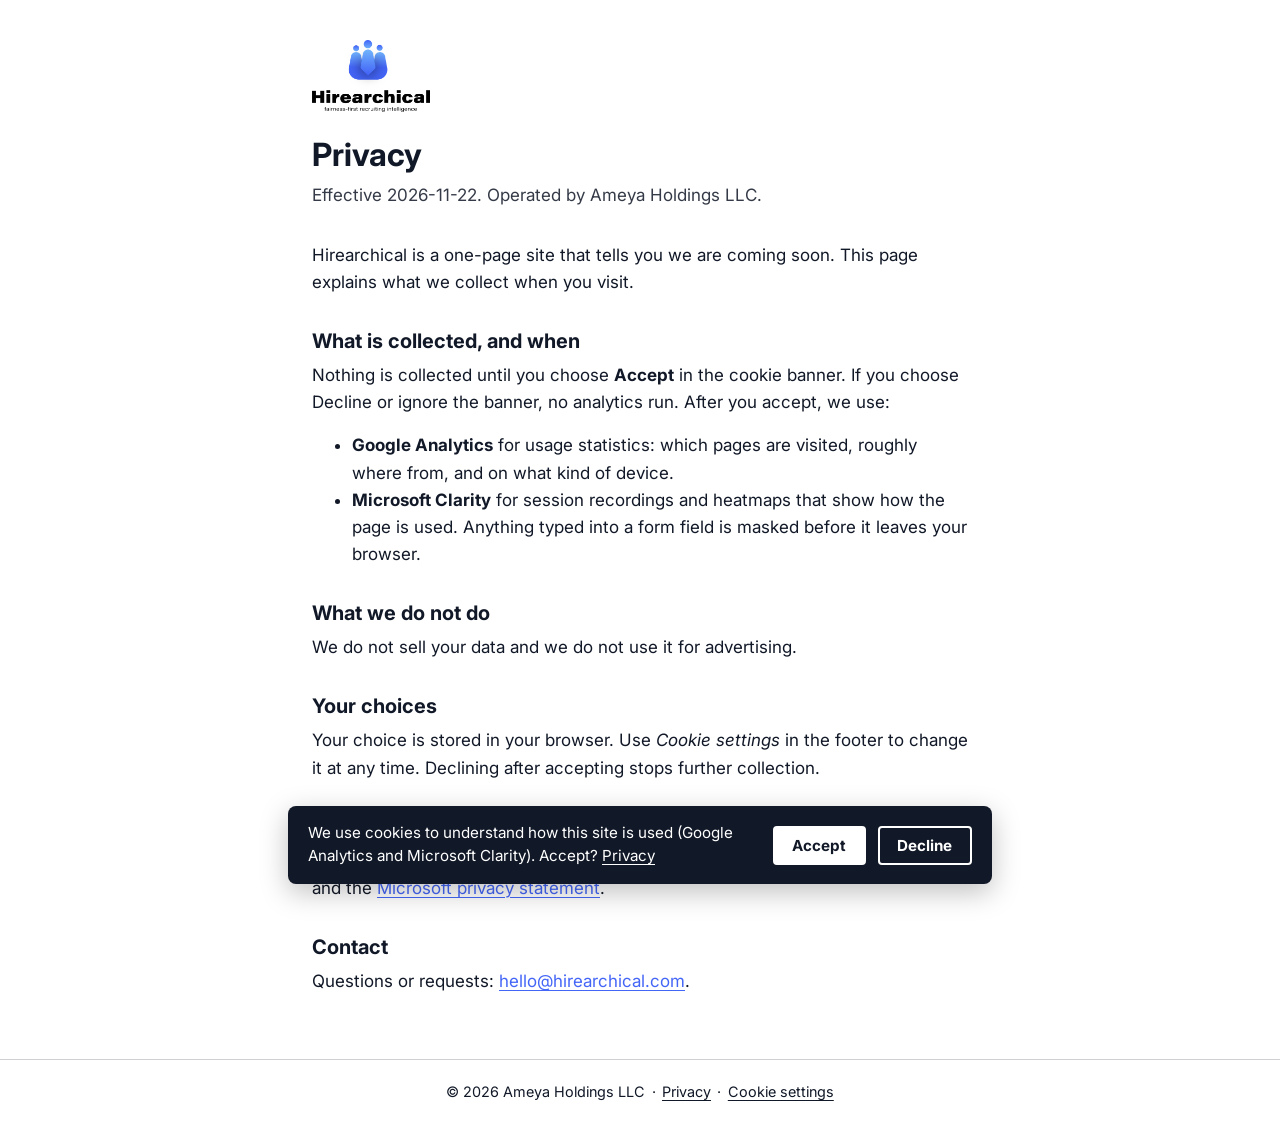
==== privacy/index.html @ fcce78bf "Coming-soon page Co-Authored-By: Claude Opus 5.5 <noreply@anthropic.com>" ====
<!doctype html>
<html lang="en" data-gtm="GTM-KTQXMDR3" data-clarity="zhxrte4u9c" data-privacy="/privacy/">
<head>
<meta charset="utf-8">
<meta name="viewport" content="width=device-width, initial-scale=1">
<meta name="theme-color" content="#FFFFFF">
<link rel="icon" href="/assets/favicon.svg" type="image/svg+xml">
<link rel="icon" href="/assets/favicon.png" type="image/png" sizes="180x180">
<link rel="apple-touch-icon" href="/assets/favicon.png">
<link rel="preconnect" href="https://fonts.googleapis.com">
<link rel="preconnect" href="https://fonts.gstatic.com" crossorigin>
<link rel="stylesheet" href="https://fonts.googleapis.com/css2?family=Inter:wght@600;700&amp;display=swap">
<link rel="stylesheet" href="/assets/brand.css">
<link rel="stylesheet" href="/assets/site.css">
<script src="/assets/consent.js" defer></script>
<title>Privacy — Hirearchical</title>
<meta name="description" content="How Hirearchical handles analytics and your privacy choices.">
<link rel="canonical" href="https://hirearchical.com/privacy/">
</head>
<body>
<a class="skip" href="#main">Skip to content</a>
<main id="main" class="doc">
  <div class="doc-head">
    <a href="/"><img class="logo" src="/assets/logo.png" alt="Hirearchical home"></a>
    <h1>Privacy</h1>
    <p class="meta">Effective 2026-11-22. Operated by Ameya Holdings LLC.</p>
  </div>
  <p>Hirearchical is a one-page site that tells you we are coming soon. This page explains what we collect when you visit.</p>

  <h2>What is collected, and when</h2>
  <p>Nothing is collected until you choose <strong>Accept</strong> in the cookie banner. If you choose Decline or ignore the banner, no analytics run. After you accept, we use:</p>
  <ul>
    <li><strong>Google Analytics</strong> for usage statistics: which pages are visited, roughly where from, and on what kind of device.</li>
    <li><strong>Microsoft Clarity</strong> for session recordings and heatmaps that show how the page is used. Anything typed into a form field is masked before it leaves your browser.</li>
  </ul>

  <h2>What we do not do</h2>
  <p>We do not sell your data and we do not use it for advertising.</p>

  <h2>Your choices</h2>
  <p>Your choice is stored in your browser. Use <em>Cookie settings</em> in the footer to change it at any time. Declining after accepting stops further collection.</p>

  <h2>Service providers</h2>
  <p>Google and Microsoft process this data for us. See the <a href="https://policies.google.com/privacy" rel="noopener">Google privacy statement</a> and the <a href="https://privacy.microsoft.com/privacystatement" rel="noopener">Microsoft privacy statement</a>.</p>

  <h2>Contact</h2>
  <p>Questions or requests: <a href="mailto:hello@hirearchical.com">hello@hirearchical.com</a>.</p>
</main>
<footer class="site-footer">
  <span>&copy; 2026 Ameya Holdings LLC</span><span class="sep" aria-hidden="true">&middot;</span><a href="/privacy/">Privacy</a><span class="sep" aria-hidden="true">&middot;</span><button type="button" class="link-button" data-consent-open>Cookie settings</button>
</footer>
</body>
</html>
---- assets/brand.css ----
:root {
  --brand-primary: #4466F7;
  --brand-accent: #6DADFC;
  --brand-bg: #FFFFFF;
  --brand-text: #111827;
  --font-heading: 'Inter', system-ui, -apple-system, 'Segoe UI', Roboto, sans-serif;
  --font-body: 'Inter', system-ui, -apple-system, 'Segoe UI', Roboto, sans-serif;
}
---- assets/site.css ----
*, *::before, *::after { box-sizing: border-box; }
html { -webkit-text-size-adjust: 100%; }
body {
  margin: 0;
  min-height: 100vh;
  min-height: 100dvh;
  display: flex;
  flex-direction: column;
  background: var(--brand-bg);
  color: var(--brand-text);
  font: 400 1.0625rem/1.6 var(--font-body);
}
a { color: var(--brand-primary); text-underline-offset: 0.2em; }
a:hover { text-decoration-thickness: 2px; }
a:focus-visible, button:focus-visible { outline: 3px solid var(--brand-accent); outline-offset: 3px; border-radius: 2px; }

.sr-only {
  position: absolute; width: 1px; height: 1px; margin: -1px; padding: 0;
  overflow: hidden; clip: rect(0 0 0 0); white-space: nowrap; border: 0;
}
.skip { position: absolute; left: 1rem; top: -4rem; padding: 0.5rem 1rem; background: var(--brand-text); color: var(--brand-bg); z-index: 200; }
.skip:focus { top: 1rem; }

.stage {
  flex: 1;
  display: flex;
  flex-direction: column;
  align-items: center;
  justify-content: center;
  padding: 3rem 1.5rem 2rem;
  text-align: center;
}
.stage-inner { width: 100%; max-width: 36rem; animation: rise 0.7s ease-out both; }
.logo { display: block; max-width: min(16rem, 70%); max-height: 7rem; width: auto; height: auto; margin: 0 auto 2rem; }
.brand-name { font: 700 2.25rem/1.15 var(--font-heading); margin: 0 0 1rem; }
.tagline { font: 600 1.375rem/1.35 var(--font-heading); margin: 0 0 1rem; }
.description { margin: 0 auto 1.75rem; max-width: 32rem; }
.badge {
  display: inline-block;
  margin: 0 0 1.75rem;
  padding: 0.35rem 1rem;
  border: 2px solid var(--brand-primary);
  border-radius: 999px;
  color: var(--brand-primary);
  font: 700 0.8125rem/1.2 var(--font-heading);
  letter-spacing: 0.12em;
  text-transform: uppercase;
}
.contact { margin: 0; }

.site-footer {
  padding: 1.25rem 1.5rem 1.75rem;
  border-top: 1px solid color-mix(in srgb, var(--brand-text) 20%, transparent);
  text-align: center;
  font-size: 0.9rem;
}
.site-footer a, .site-footer button { color: var(--brand-text); }
.site-footer .sep { margin: 0 0.4rem; }
.link-button { background: none; border: 0; padding: 0; font: inherit; text-decoration: underline; text-underline-offset: 0.2em; cursor: pointer; }

.doc { width: 100%; max-width: 44rem; margin: 0 auto; padding: 2.5rem 1.5rem 3rem; flex: 1; }
.doc-head { margin-bottom: 2rem; }
.doc-head .logo { margin: 0 0 1.5rem; max-width: 12rem; max-height: 4.5rem; }
.doc h1 { font: 700 2rem/1.2 var(--font-heading); margin: 0 0 0.5rem; }
.doc h2 { font: 700 1.25rem/1.3 var(--font-heading); margin: 2rem 0 0.5rem; }
.doc p, .doc ul { margin: 0 0 1rem; }
.doc .meta { opacity: 0.85; }

.consent-banner {
  position: fixed; left: 1rem; right: 1rem; bottom: 1rem; z-index: 100;
  max-width: 44rem; margin: 0 auto; padding: 1rem 1.25rem;
  display: flex; flex-wrap: wrap; align-items: center; gap: 0.75rem 1.5rem;
  background: var(--brand-text); color: var(--brand-bg);
  border-radius: 8px; box-shadow: 0 8px 28px rgba(0, 0, 0, 0.25);
  font-size: 0.95rem; line-height: 1.5;
}
.consent-text { flex: 1 1 16rem; margin: 0; }
.consent-link { color: var(--brand-bg); }
.consent-actions { display: flex; gap: 0.75rem; }
.consent-btn {
  padding: 0.5rem 1.1rem; border: 2px solid var(--brand-bg); border-radius: 4px;
  background: transparent; color: var(--brand-bg); font: 700 0.95rem var(--font-body); cursor: pointer;
}
.consent-btn--accept { background: var(--brand-bg); color: var(--brand-text); }
.consent-btn:hover { opacity: 0.88; }
.consent-btn:focus-visible, .consent-link:focus-visible { outline: 3px solid var(--brand-bg); outline-offset: 2px; }

@keyframes rise { from { opacity: 0; transform: translateY(0.75rem); } to { opacity: 1; transform: none; } }
@media (max-width: 480px) {
  .brand-name { font-size: 1.875rem; }
  .tagline { font-size: 1.1875rem; }
  .consent-actions { width: 100%; }
  .consent-btn { flex: 1; }
}
@media (prefers-reduced-motion: reduce) {
  .stage-inner { animation: none; }
}
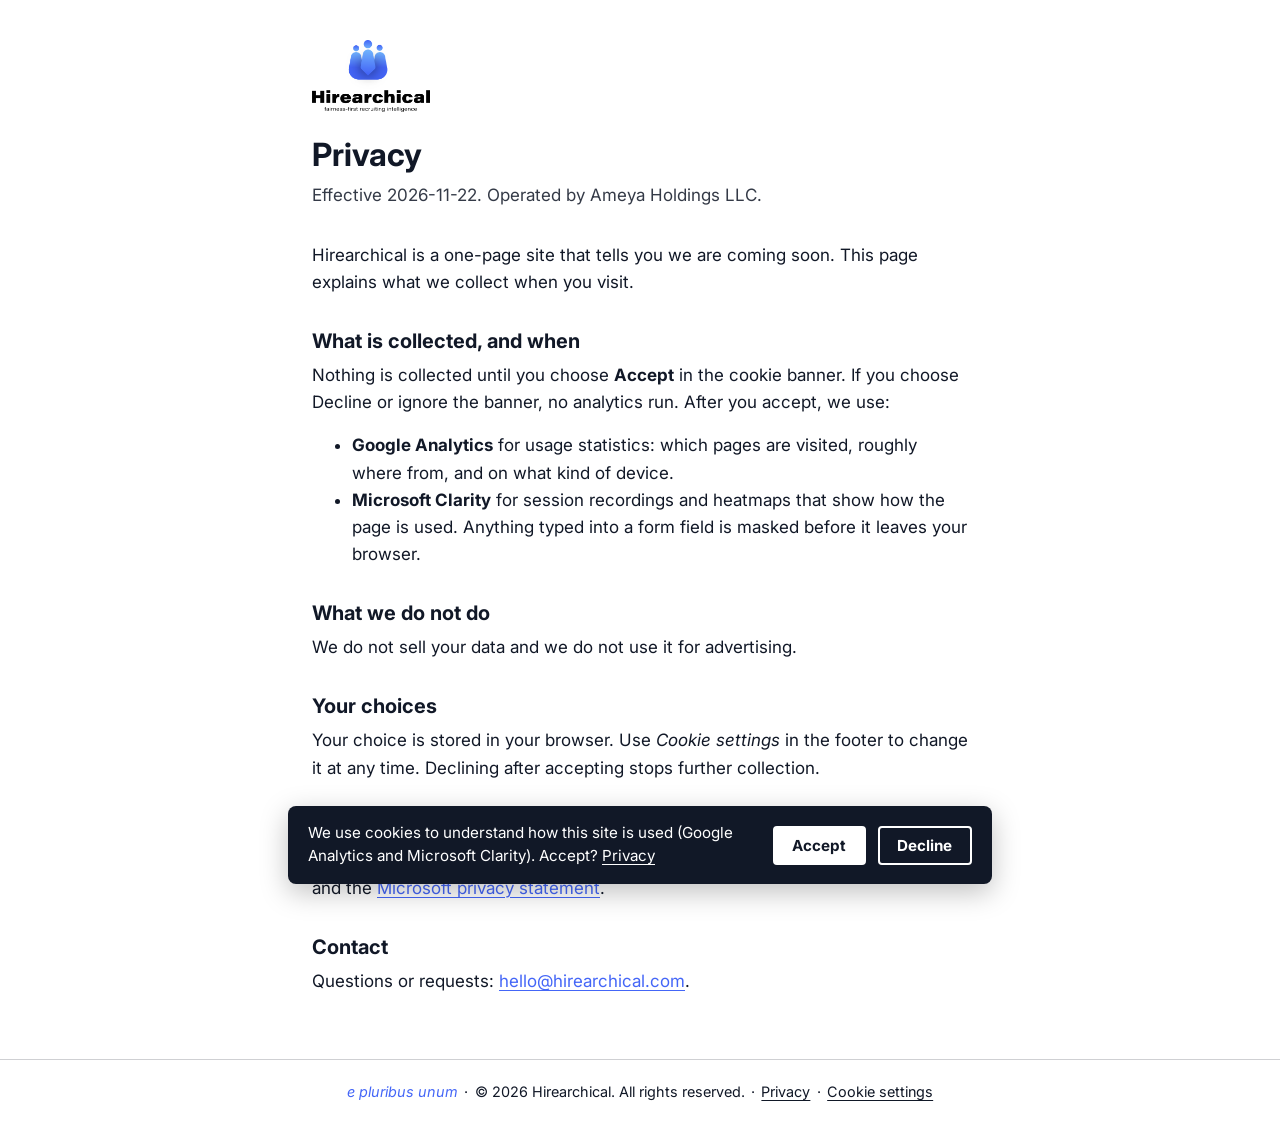
==== commit 38c2f1b5: "Footer: brand copyright and motto Co-Authored-By: Claude Opus 5.5 <noreply@anthropic.com> Claude-Ses" ====
--- a/privacy/index.html
+++ b/privacy/index.html
@@ -4,7 +4,6 @@
 <meta charset="utf-8">
 <meta name="viewport" content="width=device-width, initial-scale=1">
 <meta name="theme-color" content="#FFFFFF">
-<link rel="icon" href="/assets/favicon.svg" type="image/svg+xml">
 <link rel="icon" href="/assets/favicon.png" type="image/png" sizes="180x180">
 <link rel="apple-touch-icon" href="/assets/favicon.png">
 <link rel="preconnect" href="https://fonts.googleapis.com">
@@ -47,7 +46,7 @@
   <p>Questions or requests: <a href="mailto:hello@hirearchical.com">hello@hirearchical.com</a>.</p>
 </main>
 <footer class="site-footer">
-  <span>&copy; 2026 Ameya Holdings LLC</span><span class="sep" aria-hidden="true">&middot;</span><a href="/privacy/">Privacy</a><span class="sep" aria-hidden="true">&middot;</span><button type="button" class="link-button" data-consent-open>Cookie settings</button>
+  <span class="motto"><span data-egg>e</span> pluribus unum</span><span class="sep" aria-hidden="true">&middot;</span><span>&copy; 2026 Hirearchical. All rights reserved.</span><span class="sep" aria-hidden="true">&middot;</span><a href="/privacy/">Privacy</a><span class="sep" aria-hidden="true">&middot;</span><button type="button" class="link-button" data-consent-open>Cookie settings</button>
 </footer>
 </body>
 </html>
--- a/assets/site.css
+++ b/assets/site.css
@@ -56,6 +56,7 @@
 }
 .site-footer a, .site-footer button { color: var(--brand-text); }
 .site-footer .sep { margin: 0 0.4rem; }
+.site-footer .motto { font-family: var(--font-heading); font-style: italic; color: var(--brand-primary); }
 .link-button { background: none; border: 0; padding: 0; font: inherit; text-decoration: underline; text-underline-offset: 0.2em; cursor: pointer; }
 
 .doc { width: 100%; max-width: 44rem; margin: 0 auto; padding: 2.5rem 1.5rem 3rem; flex: 1; }
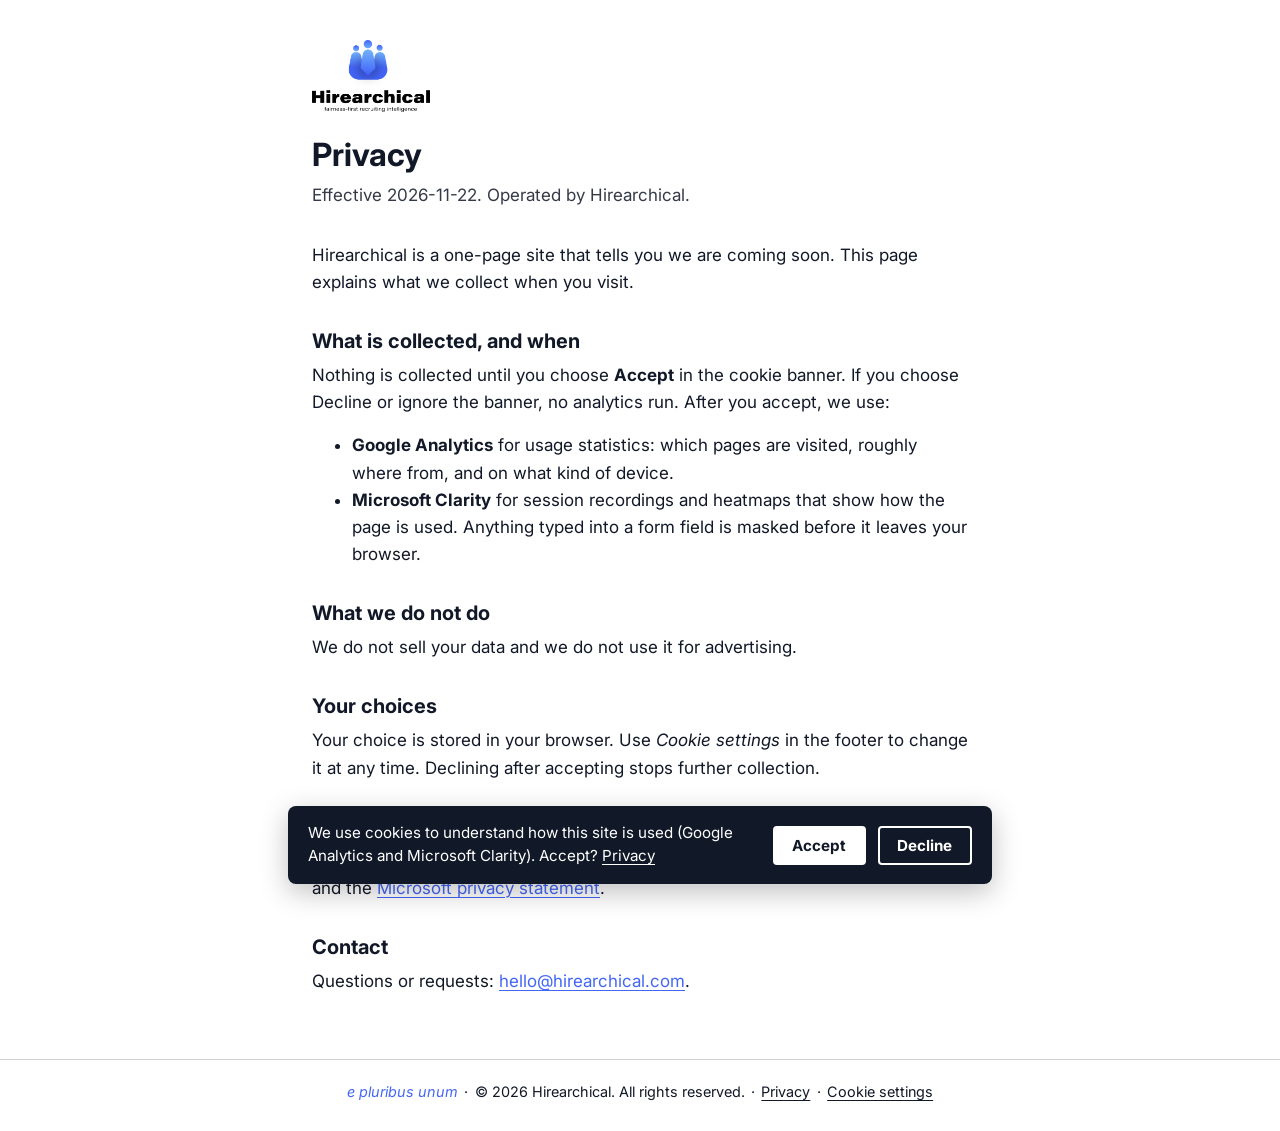
==== commit 5dec15b4: "Privacy: brand as operator; neutral consent key Co-Authored-By: Claude Opus 5.5 <noreply@anthropic.c" ====
--- a/privacy/index.html
+++ b/privacy/index.html
@@ -22,7 +22,7 @@
   <div class="doc-head">
     <a href="/"><img class="logo" src="/assets/logo.png" alt="Hirearchical home"></a>
     <h1>Privacy</h1>
-    <p class="meta">Effective 2026-11-22. Operated by Ameya Holdings LLC.</p>
+    <p class="meta">Effective 2026-11-22. Operated by Hirearchical.</p>
   </div>
   <p>Hirearchical is a one-page site that tells you we are coming soon. This page explains what we collect when you visit.</p>
 
